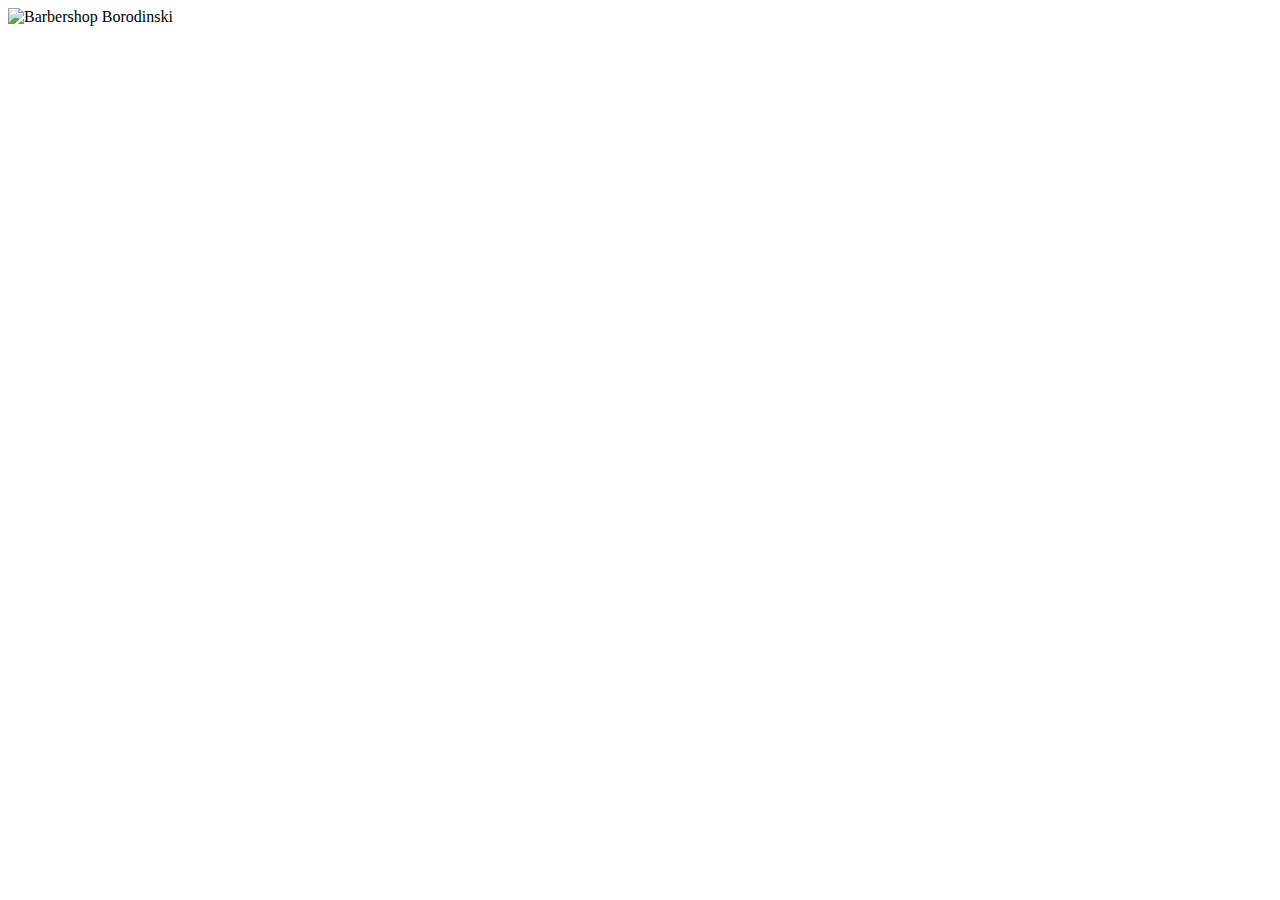
==== index.html @ 63b91c87 "разметка каталога" ====
<!DOCTYPE html>
<html lang="ru">
  <head>
    <meta charset="utf-8">
    <title>HTML Academy: Барбершоп</title>
  </head>
  <body>

    <header>
    	<nav></nav>
			<a href="#"></a>
    </header>

		<div class="container">
			<img src="" alt="Barbershop Borodinski">
		</div>

		<footer></footer>

  </body>
</html>
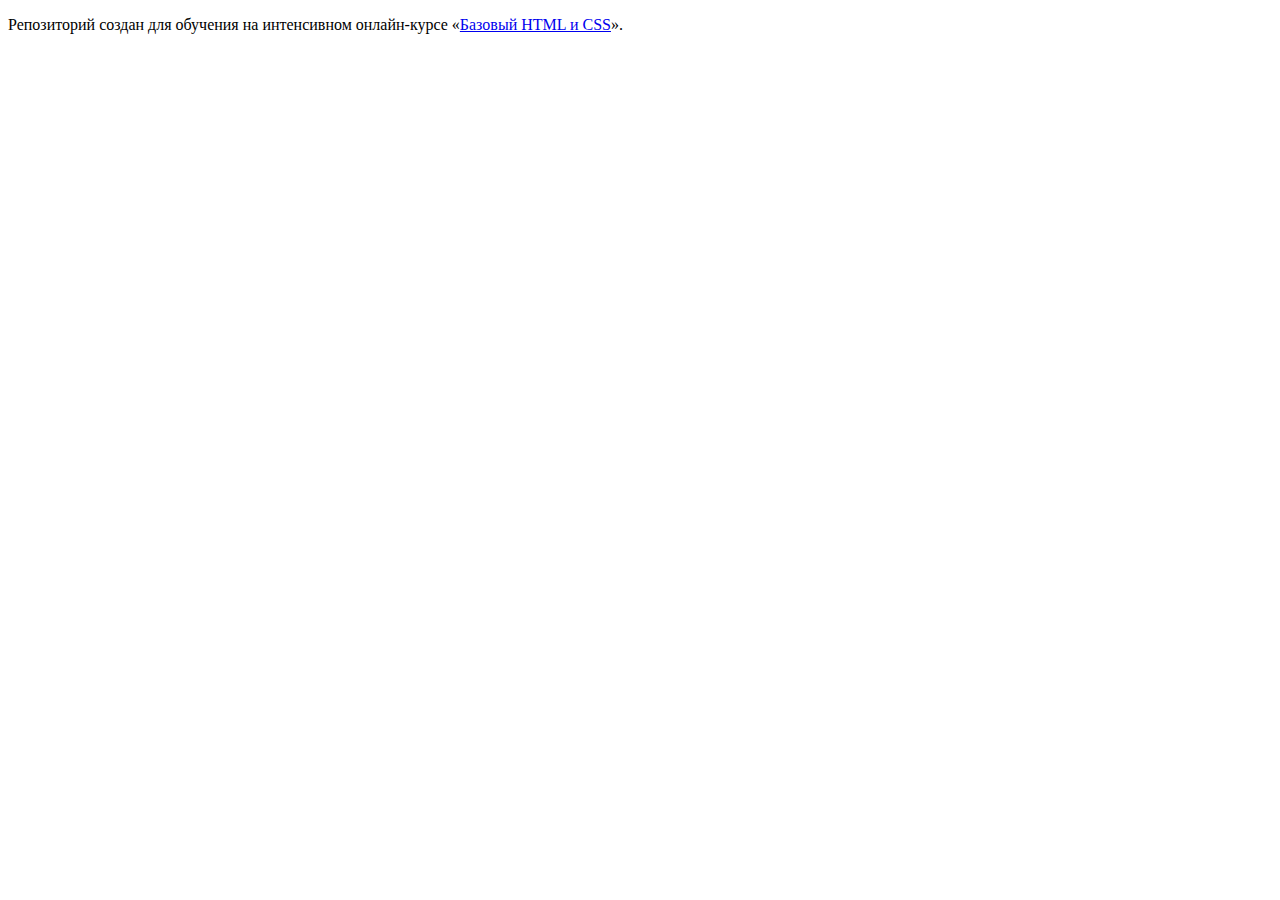
==== commit 4fafe97c: "A little changes" ====
--- a/index.html
+++ b/index.html
@@ -6,16 +6,7 @@
   </head>
   <body>
 
-    <header>
-    	<nav></nav>
-			<a href="#"></a>
-    </header>
-
-		<div class="container">
-			<img src="" alt="Barbershop Borodinski">
-		</div>
-
-		<footer></footer>
+    <p>Репозиторий создан для обучения на интенсивном онлайн‑курсе «<a href="https://htmlacademy.ru/intensive/htmlcss">Базовый HTML и CSS</a>».</p>
 
   </body>
 </html>
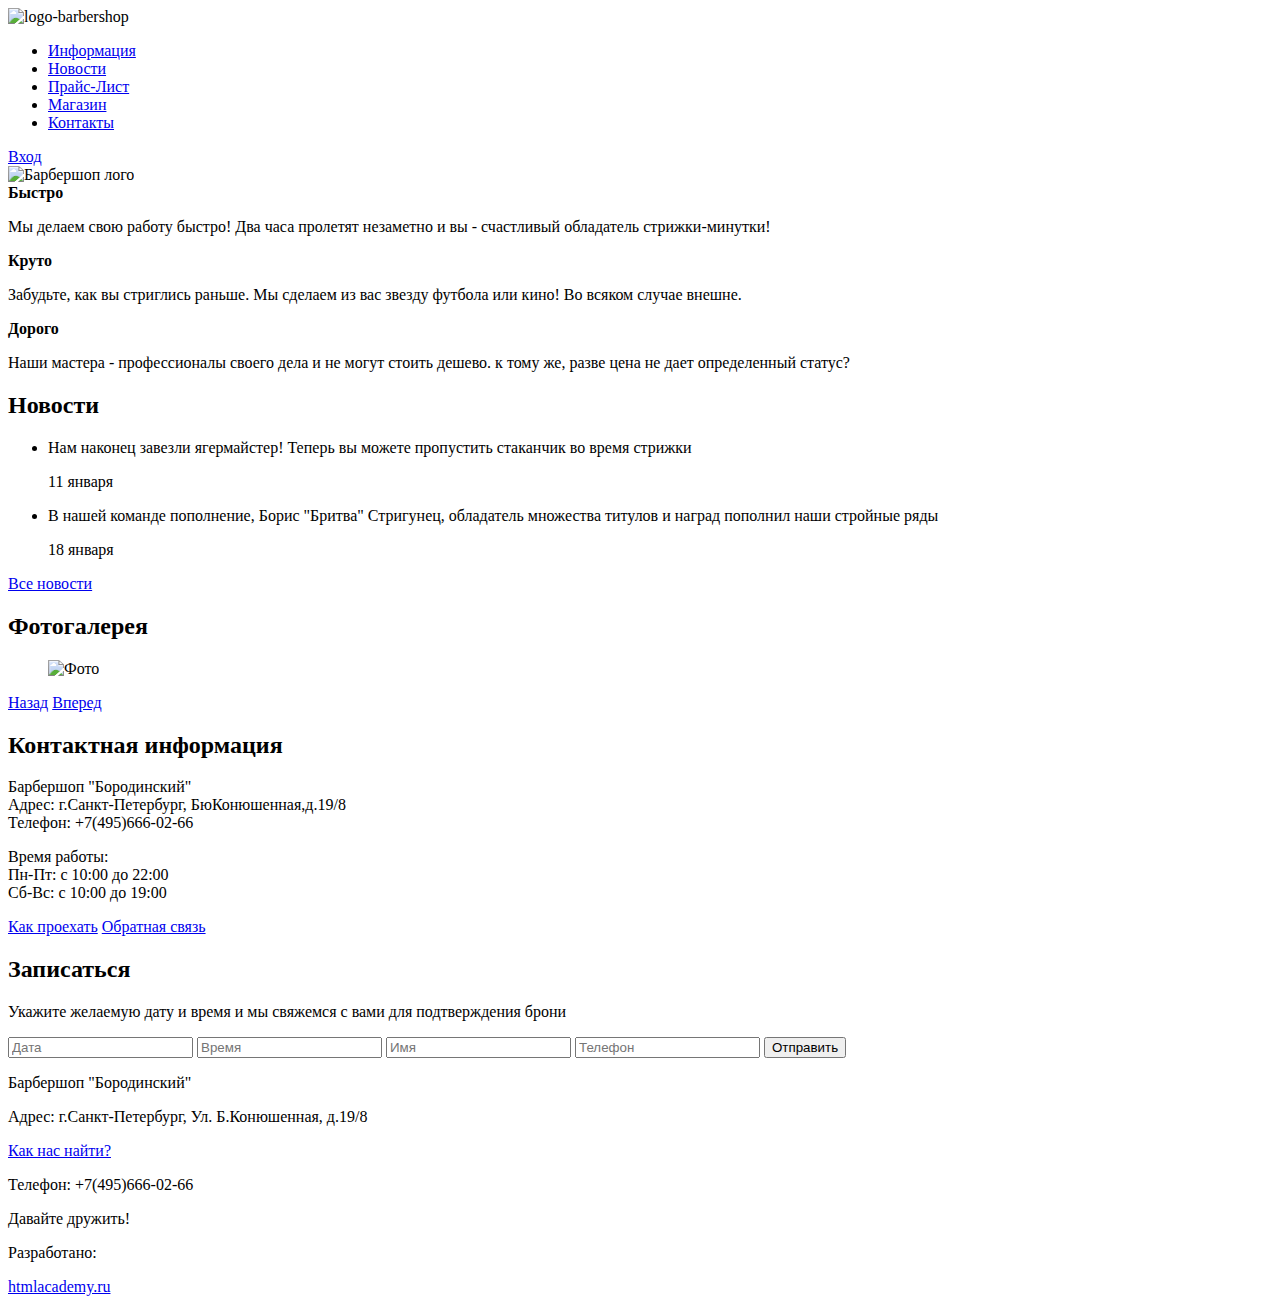
==== commit 849909a8: "разметил index и обновил каталог и товар" ====
--- a/index.html
+++ b/index.html
@@ -2,11 +2,113 @@
 <html lang="ru">
   <head>
     <meta charset="utf-8">
+		<link rel="stylesheet" href="https://necolas.github.io/normalize.css/4.1.1/normalize.css">
     <title>HTML Academy: Барбершоп</title>
   </head>
   <body>
-
-    <p>Репозиторий создан для обучения на интенсивном онлайн‑курсе «<a href="https://htmlacademy.ru/intensive/htmlcss">Базовый HTML и CSS</a>».</p>
-
+		<!-- header -->
+			<header class="main-header">
+				<img class="header-logo" src="" alt="logo-barbershop" width="170" height="70">
+				<nav class="header-menu">
+					<ul>
+						<li><a class="menu-item" href="#">Информация</a></li>
+						<li><a class="menu-item" href="#">Новости</a></li>
+						<li><a class="menu-item" href="#">Прайс-Лист</a></li>
+						<li><a class="menu-item" href="#">Магазин</a></li>
+						<li><a class="menu-item" href="#">Контакты</a></li>
+					</ul>
+				</nav>
+				<a class="menu-item" href="#">Вход</a>
+			</header>
+		<!-- main -->
+		<main class="container">
+			<img src="#" alt="Барбершоп лого" width="340" height="230">
+			<section class="features">
+				<div class="features-item">
+					<b>Быстро</b>
+					<p>Мы делаем свою работу быстро! Два часа пролетят незаметно и вы - счастливый обладатель стрижки-минутки!</p>
+				</div>
+				<div class="features-item">
+					<b>Круто</b>
+					<p>Забудьте, как вы стриглись раньше. Мы сделаем из вас звезду футбола или кино! Во всяком случае внешне.</p>
+				</div>
+				<div class="features-item">
+					<b>Дорого</b>
+					<p>Наши мастера - профессионалы своего дела и не могут стоить дешево. к тому же, разве цена не дает определенный статус?</p>
+				</div>
+			</section>
+			<section class="index-content">
+				<div class="indext-content-left">
+					<h2 class="index-content-title">Новости</h2>
+					<ul>
+						<li><p class="content-info">Нам наконец завезли ягермайстер! Теперь вы можете пропустить стаканчик во время стрижки</p>
+						<time datetime="2016-01-11">11 января</time>
+						</li>
+						<li>
+							<p class="content-info">В нашей команде пополнение, Борис "Бритва" Стригунец, обладатель множества титулов и наград пополнил наши стройные ряды</p>
+							<time datetime="2016-01-11">18 января</time>
+						</li>
+					</ul>
+					<a class="btn btn-news" href="#">Все новости</a>
+				</div>
+				<div class="inex-content-right">
+					<h2 class="index-content-title">Фотогалерея</h2>
+					<div class="gallery">
+						<figure>
+							<img src="" alt="Фото">
+						</figure>
+						<a class="btn btn-gallery-prev" href="#">Назад</a>
+						<a class="btn btn-gallery-next" href="#">Вперед</a>
+					</div>
+				</div>
+			</section>
+			<section class="index-content">
+				<div class="index-content-left">
+					<h2 class="index-content-title">Контактная информация</h2>
+					<p class="content-info">
+					Барбершоп "Бородинский"<br>
+					Адрес: г.Санкт-Петербург, БюКонюшенная,д.19/8<br>
+					Телефон: +7(495)666-02-66
+					</p>
+					<p class="content-info">
+					Время работы:<br>
+					Пн-Пт: с 10:00 до 22:00<br>
+					Сб-Вс: с 10:00 до 19:00
+					</p>
+					<a href="#" class="btn">Как проехать</a>
+					<a href="#" class="btn">Обратная связь</a>
+				</div>
+				<div class="index-content-right">
+					<h2 class="index-content-title">Записаться</h2>
+					<p class="content-info">Укажите желаемую дату и время и мы свяжемся с вами для подтверждения брони</p>
+					<form action="" class="appointment-form" method="post">
+						<input type="text" name="data" placeholder="Дата">
+						<input type="text" name="time" placeholder="Время">
+						<input type="text" name="name" placeholder="Имя">
+						<input type="tel" name="tel" placeholder="Телефон">
+						<button class="btn" type="submit" name="submit">Отправить</button>
+					</form>
+				</div>
+			</section>
+		</main>
+		<!-- footer -->
+			<footer class="main-footer">
+				<div class="footer-contacts">
+					<p class="footer-info">Барбершоп "Бородинский"</p>
+					<p class="footer-info">Адрес: г.Санкт-Петербург, Ул. Б.Конюшенная, д.19/8</p>
+					<a class="footer-info" href="#">Как нас найти?</a>
+					<p class="footer-info">Телефон: +7(495)666-02-66</p>
+				</div>
+				<div class="footer-social">
+					<p class="footer-info">Давайте дружить!</p>
+					<div class="social-icon social-icon-vk"></div>
+					<div class="social-icon social-icon-fb"></div>
+					<div class="social-icon social-icon-inst"></div>
+				</div>
+				<div class="footer-developer">
+					<p class="footer-info">Разработано:</p>
+					<a class="btn btn-developer" href="https://htmlacademy.ru/">htmlacademy.ru</a>
+				</div>
+			</footer>
   </body>
 </html>
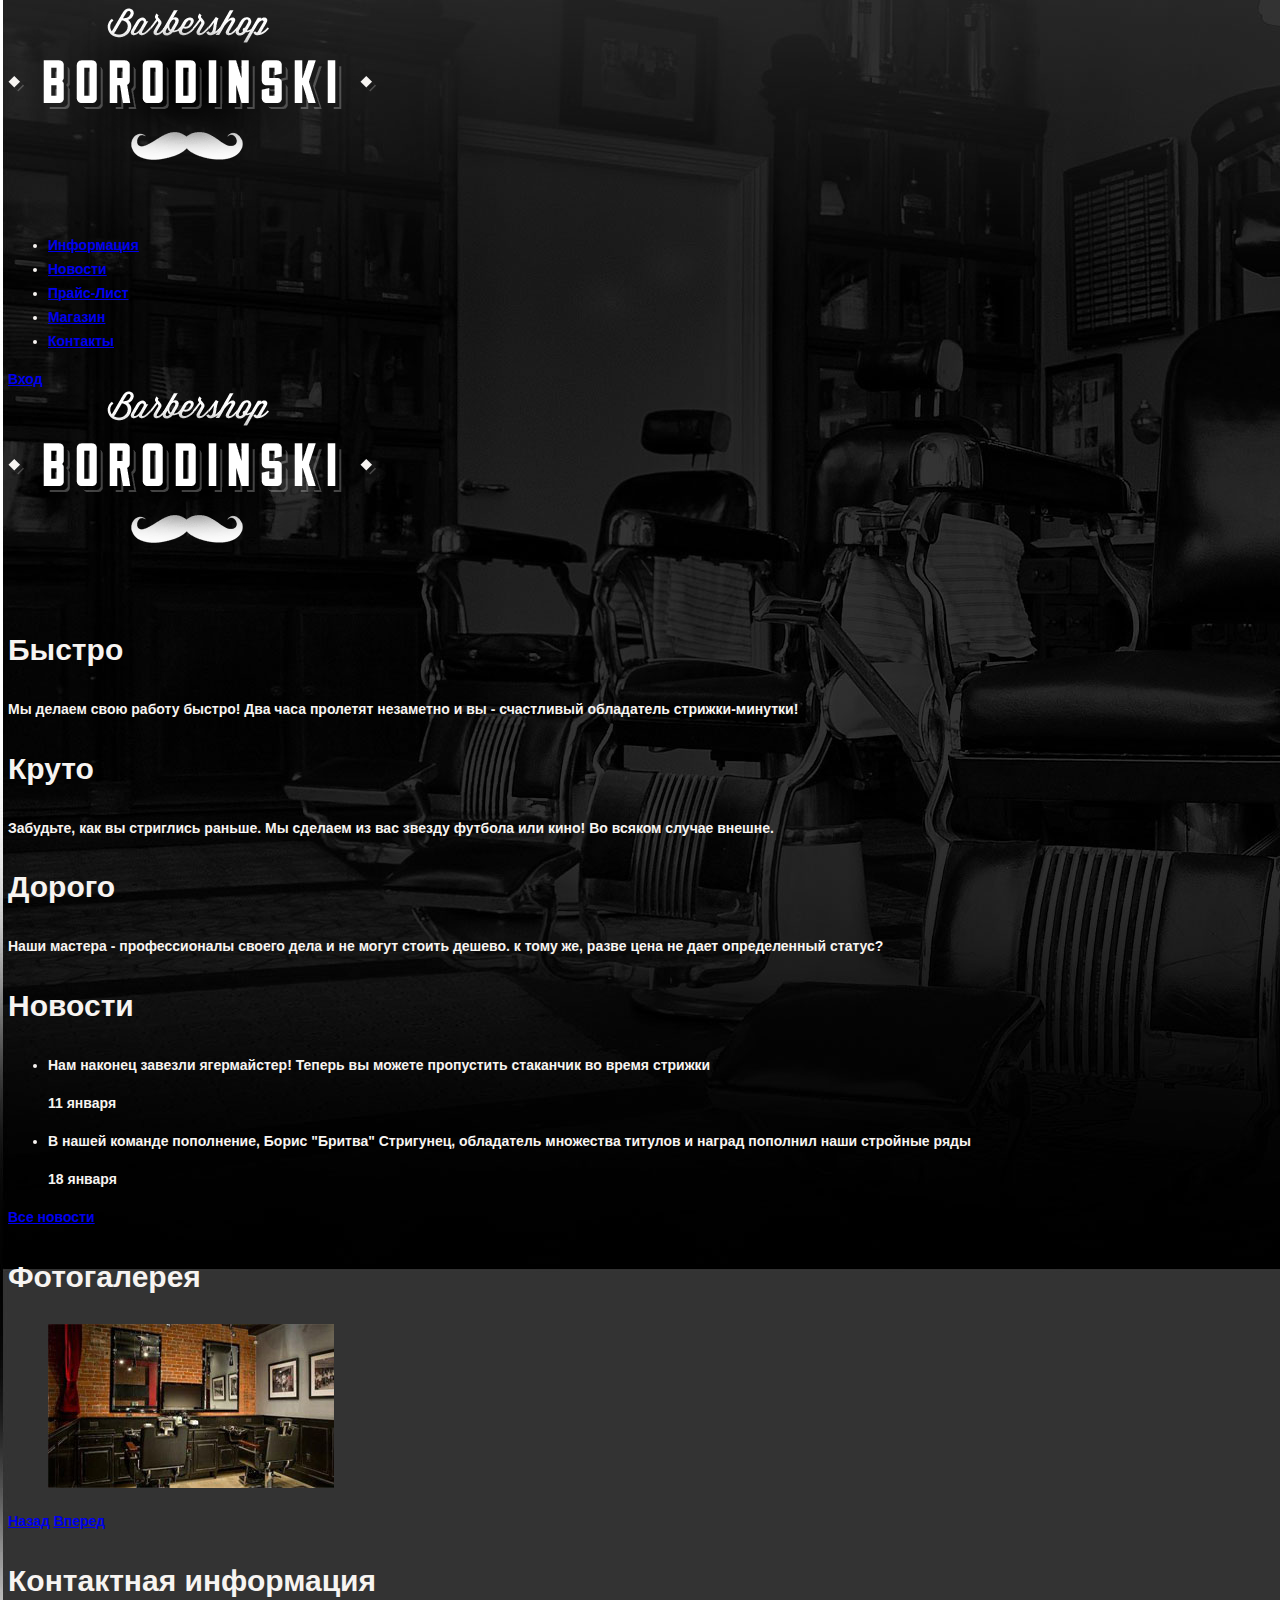
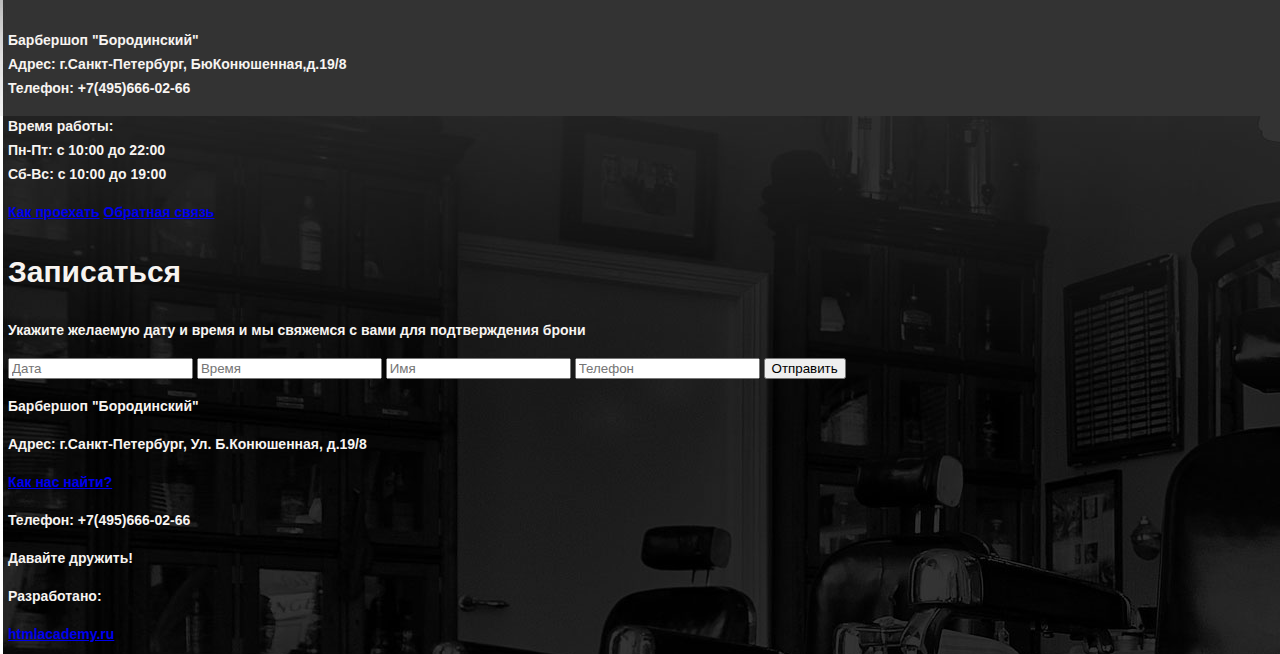
==== commit d3372fb1: "добавил картинки" ====
--- a/index.html
+++ b/index.html
@@ -3,12 +3,13 @@
   <head>
     <meta charset="utf-8">
 		<link rel="stylesheet" href="https://necolas.github.io/normalize.css/4.1.1/normalize.css">
+		<link rel="stylesheet" href="css/style.css">
     <title>HTML Academy: Барбершоп</title>
   </head>
   <body>
 		<!-- header -->
 			<header class="main-header">
-				<img class="header-logo" src="" alt="logo-barbershop" width="170" height="70">
+				<img class="header-logo" src="img/logo.png" alt="logo-barbershop" width="368" height="204">
 				<nav class="header-menu">
 					<ul>
 						<li><a class="menu-item" href="#">Информация</a></li>
@@ -22,18 +23,18 @@
 			</header>
 		<!-- main -->
 		<main class="container">
-			<img src="#" alt="Барбершоп лого" width="340" height="230">
+			<img alt="Барбершоп лого" src="img/logo.png" width="368" height="204">
 			<section class="features">
 				<div class="features-item">
-					<b>Быстро</b>
+					<h2>Быстро</h2>
 					<p>Мы делаем свою работу быстро! Два часа пролетят незаметно и вы - счастливый обладатель стрижки-минутки!</p>
 				</div>
 				<div class="features-item">
-					<b>Круто</b>
+					<h2>Круто</h2>
 					<p>Забудьте, как вы стриглись раньше. Мы сделаем из вас звезду футбола или кино! Во всяком случае внешне.</p>
 				</div>
 				<div class="features-item">
-					<b>Дорого</b>
+					<h2>Дорого</h2>
 					<p>Наши мастера - профессионалы своего дела и не могут стоить дешево. к тому же, разве цена не дает определенный статус?</p>
 				</div>
 			</section>
@@ -55,7 +56,7 @@
 					<h2 class="index-content-title">Фотогалерея</h2>
 					<div class="gallery">
 						<figure>
-							<img src="" alt="Фото">
+							<img src="img/studio.jpg" alt="Фото" width="286" height="164">
 						</figure>
 						<a class="btn btn-gallery-prev" href="#">Назад</a>
 						<a class="btn btn-gallery-next" href="#">Вперед</a>
@@ -81,7 +82,7 @@
 				<div class="index-content-right">
 					<h2 class="index-content-title">Записаться</h2>
 					<p class="content-info">Укажите желаемую дату и время и мы свяжемся с вами для подтверждения брони</p>
-					<form action="" class="appointment-form" method="post">
+					<form class="appointment-form" method="post">
 						<input type="text" name="data" placeholder="Дата">
 						<input type="text" name="time" placeholder="Время">
 						<input type="text" name="name" placeholder="Имя">
--- a/css/style.css
+++ b/css/style.css
@@ -0,0 +1,12 @@
+body {
+	background-image: url(../img/bg.jpg);
+	font-family: "Sans Narrow", sans-serif;
+	font-weight: bold;
+	color: #f7f4f1;
+	font-size: 14px;
+	line-height: 24px;
+}
+h2 {
+	font-size: 30px;
+	line-height: 1.5;
+}
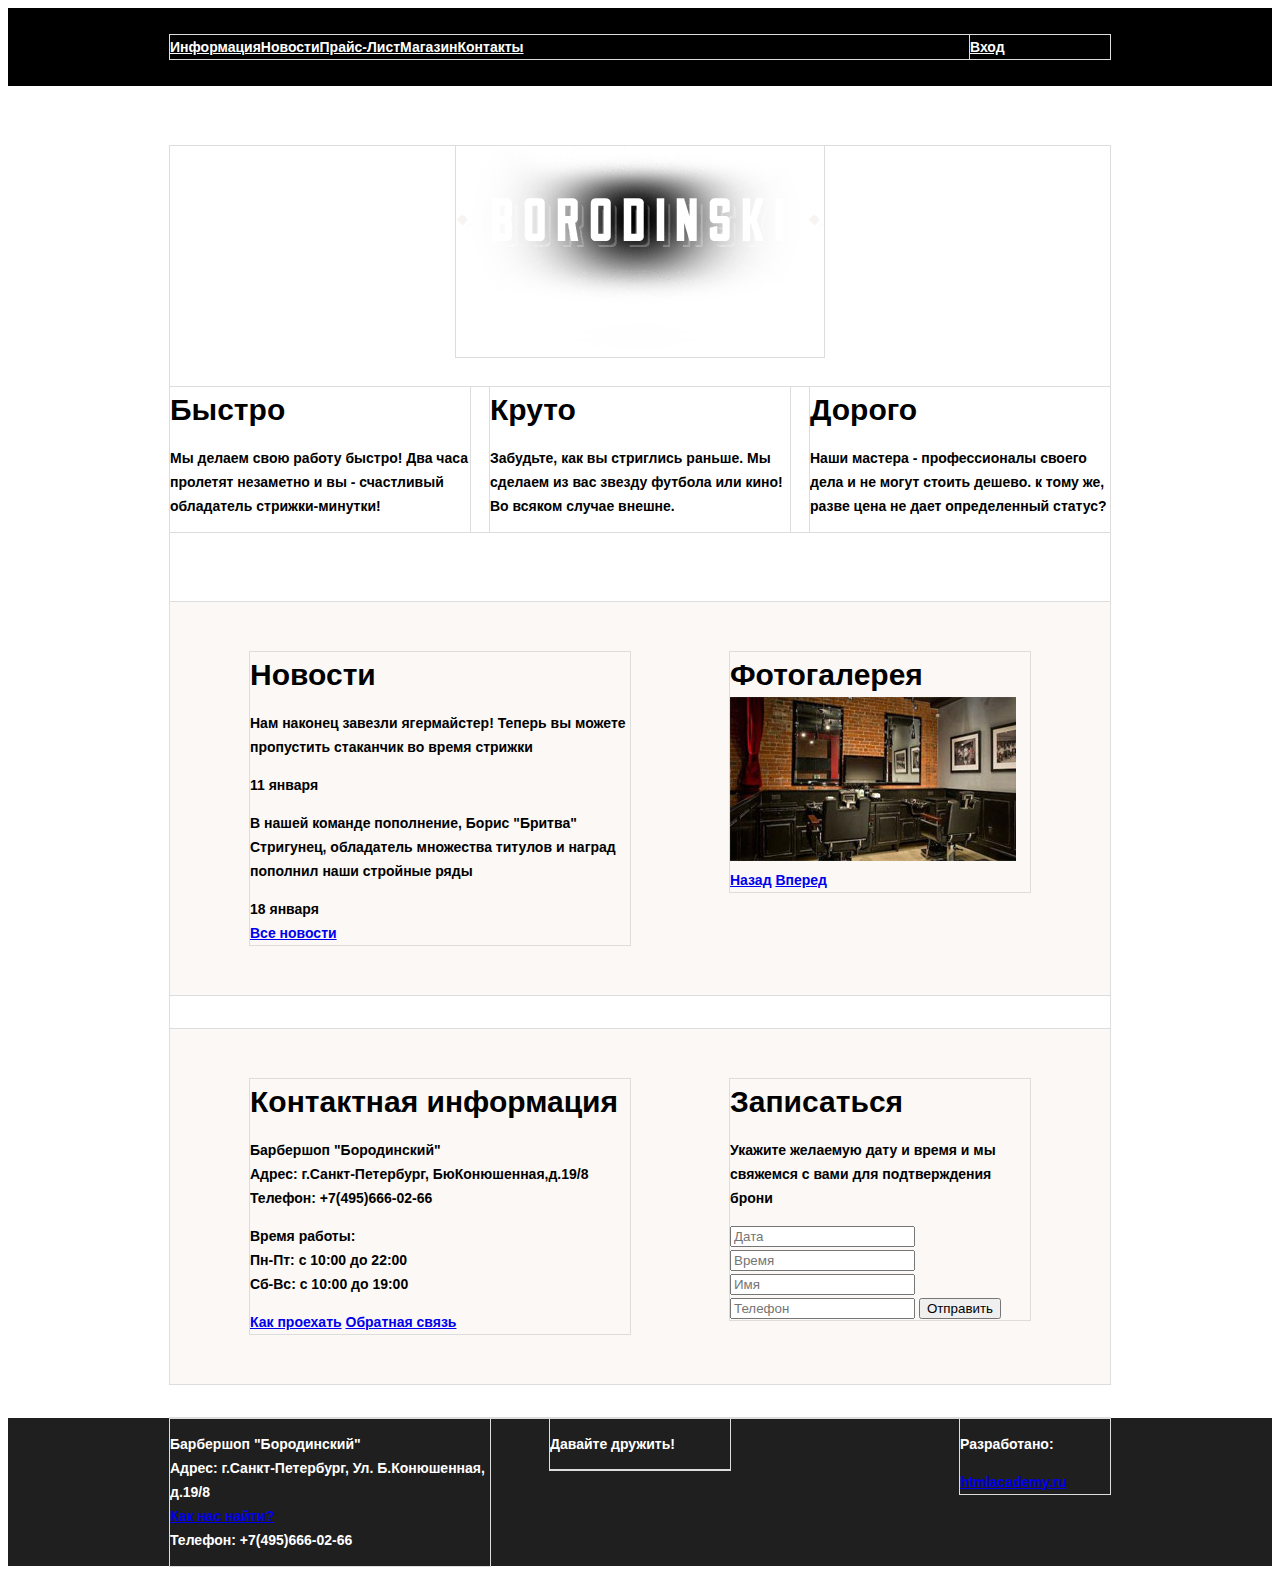
==== commit 11bdae20: "допилил страницу прайс-лист" ====
--- a/index.html
+++ b/index.html
@@ -4,27 +4,33 @@
     <meta charset="utf-8">
 		<link rel="stylesheet" href="https://necolas.github.io/normalize.css/4.1.1/normalize.css">
 		<link rel="stylesheet" href="css/style.css">
+		<meta http-equiv="X-UA-Compatible" content="ie=edge">
     <title>HTML Academy: Барбершоп</title>
   </head>
   <body>
 		<!-- header -->
-			<header class="main-header">
-				<img class="header-logo" src="img/logo.png" alt="logo-barbershop" width="368" height="204">
+		<header class="main-header clearfix">
+			<div class="container clearfix">
 				<nav class="header-menu">
 					<ul>
-						<li><a class="menu-item" href="#">Информация</a></li>
-						<li><a class="menu-item" href="#">Новости</a></li>
-						<li><a class="menu-item" href="#">Прайс-Лист</a></li>
-						<li><a class="menu-item" href="#">Магазин</a></li>
-						<li><a class="menu-item" href="#">Контакты</a></li>
+						<li class="menu-item"><a href="#">Информация</a></li>
+						<li class="menu-item"><a href="#">Новости</a></li>
+						<li class="menu-item"><a href="#">Прайс-Лист</a></li>
+						<li class="menu-item"><a href="#">Магазин</a></li>
+						<li class="menu-item"><a href="#">Контакты</a></li>
 					</ul>
 				</nav>
-				<a class="menu-item" href="#">Вход</a>
-			</header>
+				<div class="user-block">
+					<a class="menu-item" href="#">Вход</a>
+				</div>
+			</div>
+		</header>
 		<!-- main -->
 		<main class="container">
-			<img alt="Барбершоп лого" src="img/logo.png" width="368" height="204">
-			<section class="features">
+			<div class="index-logo">
+				<img alt="Барбершоп лого" src="img/logo.png" width="368" height="204">
+			</div>
+			<section class="features clearfix">
 				<div class="features-item">
 					<h2>Быстро</h2>
 					<p>Мы делаем свою работу быстро! Два часа пролетят незаметно и вы - счастливый обладатель стрижки-минутки!</p>
@@ -38,8 +44,8 @@
 					<p>Наши мастера - профессионалы своего дела и не могут стоить дешево. к тому же, разве цена не дает определенный статус?</p>
 				</div>
 			</section>
-			<section class="index-content">
-				<div class="indext-content-left">
+			<section class="index-content clearfix">
+				<div class="index-content-left">
 					<h2 class="index-content-title">Новости</h2>
 					<ul>
 						<li><p class="content-info">Нам наконец завезли ягермайстер! Теперь вы можете пропустить стаканчик во время стрижки</p>
@@ -52,18 +58,14 @@
 					</ul>
 					<a class="btn btn-news" href="#">Все новости</a>
 				</div>
-				<div class="inex-content-right">
+				<div class="index-content-right">
 					<h2 class="index-content-title">Фотогалерея</h2>
-					<div class="gallery">
-						<figure>
-							<img src="img/studio.jpg" alt="Фото" width="286" height="164">
-						</figure>
-						<a class="btn btn-gallery-prev" href="#">Назад</a>
-						<a class="btn btn-gallery-next" href="#">Вперед</a>
-					</div>
+					<img src="img/studio.jpg" alt="Фото" width="286" height="164">
+					<a class="btn btn-gallery-prev" href="#">Назад</a>
+					<a class="btn btn-gallery-next" href="#">Вперед</a>
 				</div>
 			</section>
-			<section class="index-content">
+			<section class="index-content clearfix">
 				<div class="index-content-left">
 					<h2 class="index-content-title">Контактная информация</h2>
 					<p class="content-info">
@@ -93,22 +95,24 @@
 			</section>
 		</main>
 		<!-- footer -->
-			<footer class="main-footer">
-				<div class="footer-contacts">
-					<p class="footer-info">Барбершоп "Бородинский"</p>
-					<p class="footer-info">Адрес: г.Санкт-Петербург, Ул. Б.Конюшенная, д.19/8</p>
-					<a class="footer-info" href="#">Как нас найти?</a>
-					<p class="footer-info">Телефон: +7(495)666-02-66</p>
-				</div>
-				<div class="footer-social">
-					<p class="footer-info">Давайте дружить!</p>
-					<div class="social-icon social-icon-vk"></div>
-					<div class="social-icon social-icon-fb"></div>
-					<div class="social-icon social-icon-inst"></div>
-				</div>
-				<div class="footer-developer">
-					<p class="footer-info">Разработано:</p>
-					<a class="btn btn-developer" href="https://htmlacademy.ru/">htmlacademy.ru</a>
+			<footer class="main-footer clearfix">
+				<div class="container">
+					<div class="footer-contacts">
+						<p class="footer-info">Барбершоп "Бородинский"<br>
+						Адрес: г.Санкт-Петербург, Ул. Б.Конюшенная, д.19/8</br>
+						<a href="#">Как нас найти?</a><br>
+						Телефон: +7(495)666-02-66</p>
+					</div>
+					<div class="footer-social">
+						<p class="footer-info">Давайте дружить!</p>
+						<div class="social-icon social-icon-vk"></div>
+						<div class="social-icon social-icon-fb"></div>
+						<div class="social-icon social-icon-inst"></div>
+					</div>
+					<div class="footer-developer">
+						<p class="footer-info">Разработано:</p>
+						<a class="btn btn-developer" href="https://htmlacademy.ru/">htmlacademy.ru</a>
+					</div>
 				</div>
 			</footer>
   </body>
--- a/css/style.css
+++ b/css/style.css
@@ -1,12 +1,192 @@
 body {
-	background-image: url(../img/bg.jpg);
+	/*background-image: url(../img/bg.jpg);*/
 	font-family: "Sans Narrow", sans-serif;
 	font-weight: bold;
-	color: #f7f4f1;
+	color: #000000;
 	font-size: 14px;
 	line-height: 24px;
 }
+div, section, main {
+	outline: 1px solid #ddd;
+}
 h2 {
+	margin: 0;
 	font-size: 30px;
 	line-height: 1.5;
 }
+ul {
+	margin: 0;
+	padding: 0;
+	list-style: none;
+}
+.clearfix::after {
+	content: "";
+	display: table;
+	clear: both;
+}
+.container {
+	width: 940px;
+	margin: 0 auto;
+}
+/*==========header=========*/
+.main-header {
+	margin-bottom: 60px;
+	background-color: #000;
+	padding: 27px 0;
+}
+.header-logo {
+	float: left;
+	margin-right: 37px;
+}
+.main-header a {
+	color: #fff;
+}
+
+.header-menu {
+	width: 780px;
+	float: left;
+}
+.user-block {
+	width: 140px;
+	float: right;
+}
+.menu-item {
+	float: left;
+}
+/*=========main==========*/
+.index-logo {
+	width: 368px;
+	margin: 0 auto;
+	margin-bottom: 30px;
+}
+.breadcrumbs li {
+	float: left;
+}
+.content-title {
+	clear: both;
+	margin-bottom: 50px;
+}
+.filter {
+	width: 200px;
+	float: left;
+}
+.gallery {
+	width: 700px;
+	float: right;
+	margin-bottom: 36px;
+}
+.gallery-items {
+	outline: 1px solid #ddd;
+	margin-bottom: 43px;
+}
+.gallery h1 {
+	font-size: 14px;
+}
+.item {
+	float: left;
+}
+.item {
+	margin-right: 20px;
+	margin-bottom: 20px;
+}
+.item:nth-child(3n) {
+	margin-right: 0;
+}
+.pager {
+	clear: both;
+}
+.item-left-col {
+	width: 460px;
+	float: left;
+}
+.item-right-col {
+	width: 380px;
+	float: right;
+}
+.man-classic {
+	text-align: center;
+	font-size: 48px;
+}
+/*=========features=========*/
+.features {
+	margin-bottom: 70px;
+}
+.features-item {
+	width: 300px;
+	float: left;
+	margin-right: 20px;
+}
+.features-item:last-child {
+	margin-right: 0;
+}
+/*===========index-content==========*/
+.index-content {
+	padding: 50px 80px;
+	background-color: #fbf8f5;
+	color: #000000;
+	margin-bottom: 34px;
+}
+.index-content-left {
+	width: 380px;
+	float: left;
+}
+.index-content-right {
+	width: 300px;
+	float: right;
+}
+/*=======main-footer=======*/
+.main-footer {
+	background-color: #1f1f1f;
+	color: #fff;
+	margin: 0;
+}
+.footer-contacts {
+	width: 320px;
+	float: left;
+	margin-right: 60px;
+}
+.footer-social {
+	width: 180px;
+	float: left;
+}
+.footer-developer {
+	width: 150px;
+	float: right;
+}
+/*======price-list=====*/
+.about-us {
+	padding-bottom: 60px;
+}
+.about-left-col {
+	width: 470px;
+	float: left;
+}
+.price-brands-list {
+	margin-bottom: 20px;
+}
+.about-vrands, .about-price {
+	height: 250px;
+}
+.about-left-col .about-title {
+
+}
+.about-right-col {
+	width: 470px;
+	float: right;
+}
+table td, table tr {
+	border: 1px solid black;
+}
+td {
+	height: 29px;
+}
+td {
+	width: 230px;
+}
+td:nth-child(2) {
+	text-align: center;
+}
+.price-list {
+	margin-bottom: 120px;
+	border-collapse: collapse;
+}
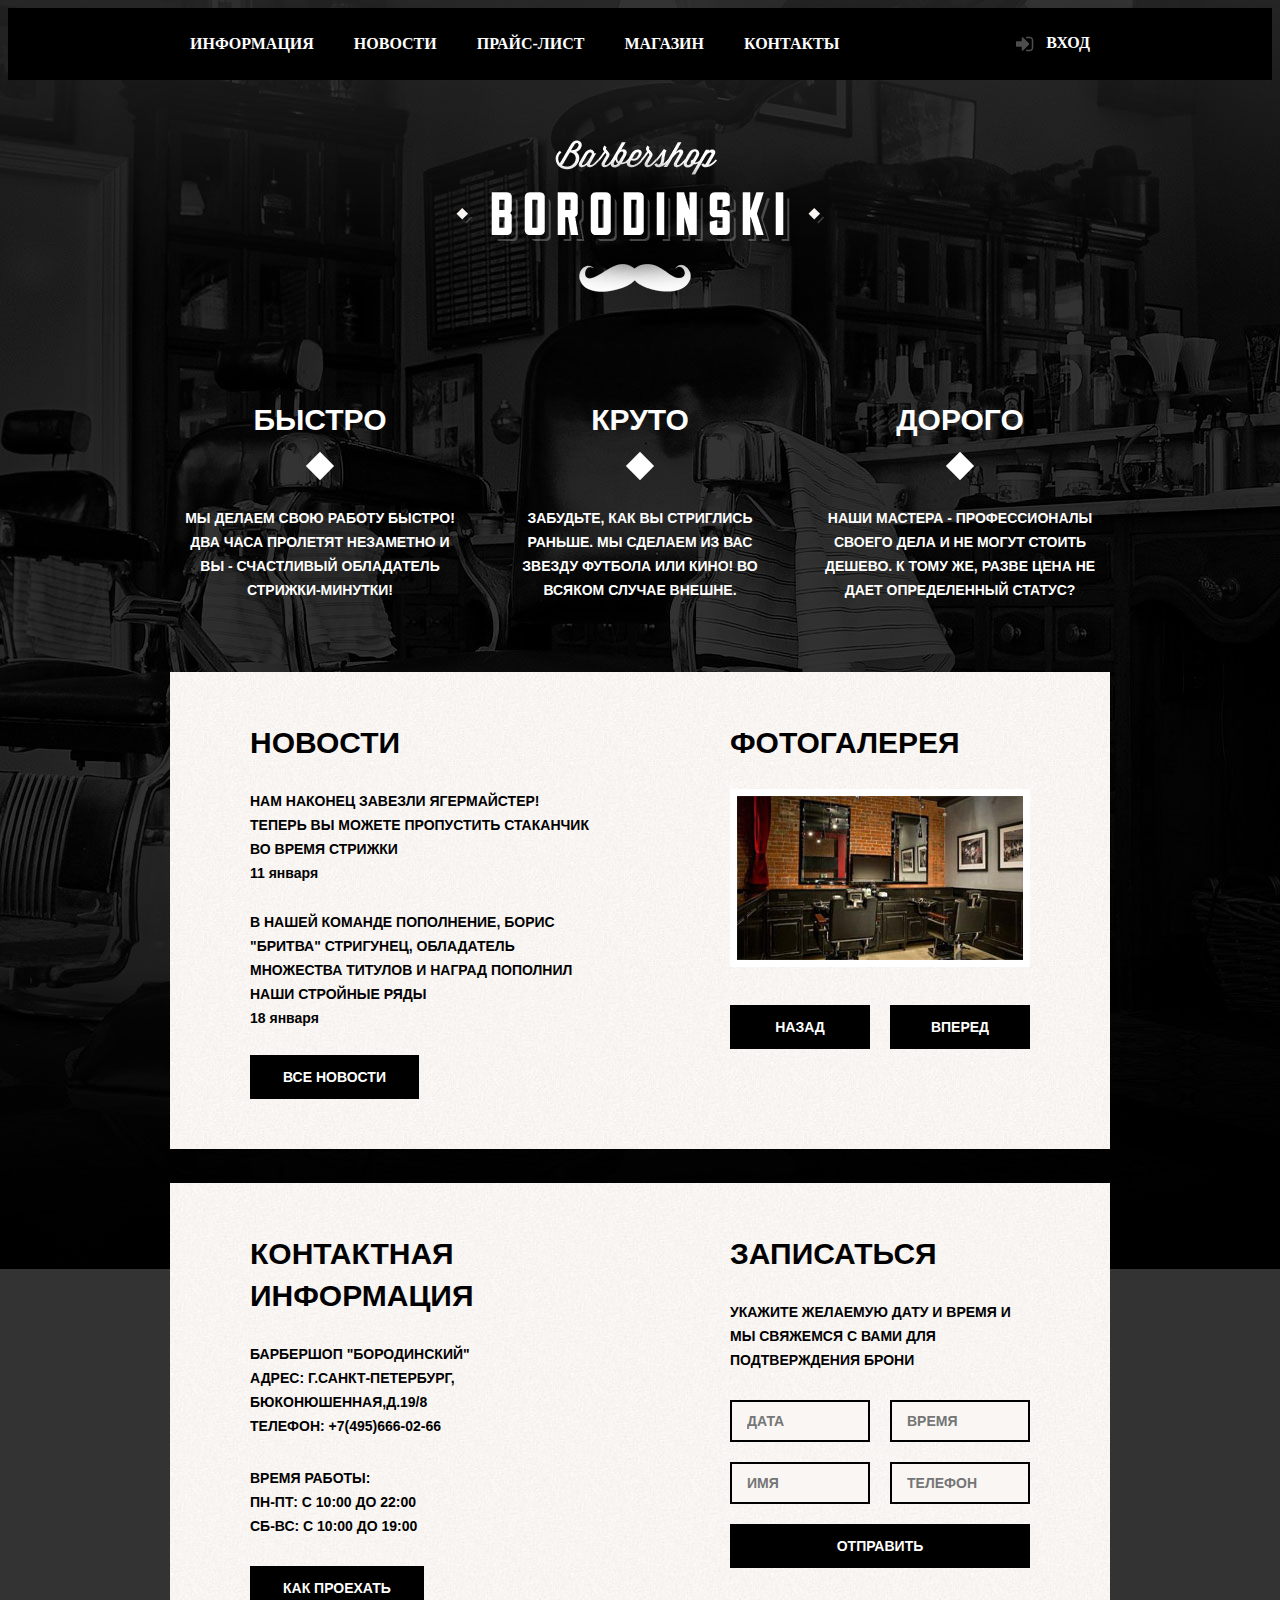
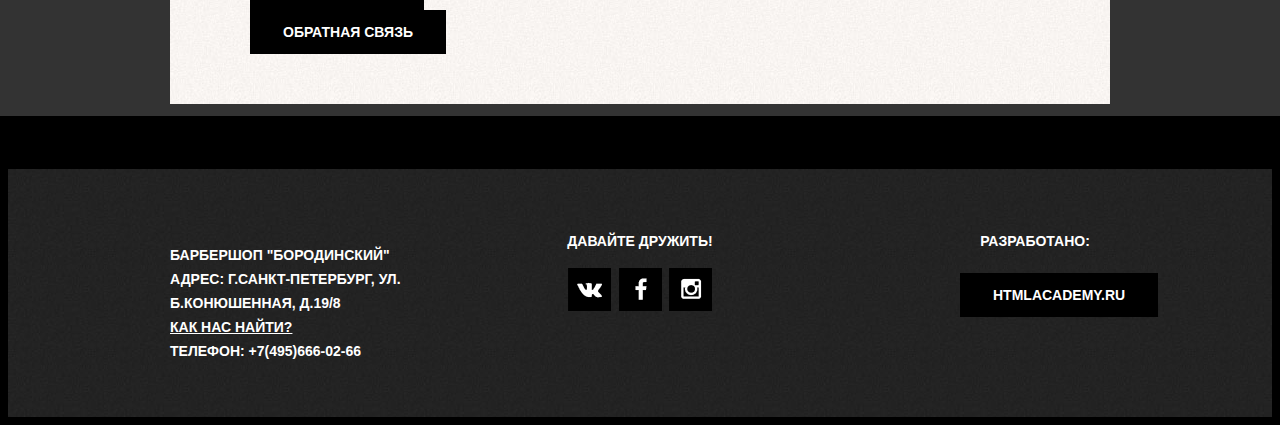
==== commit 8c32baae: "добавил декоративные элементы" ====
--- a/index.html
+++ b/index.html
@@ -9,20 +9,18 @@
   </head>
   <body>
 		<!-- header -->
-		<header class="main-header clearfix">
-			<div class="container clearfix">
-				<nav class="header-menu">
-					<ul>
+		<header class="main-header">
+			<div class="container">
+				<nav class="header-menu clearfix">
+					<ul class="clearfix">
 						<li class="menu-item"><a href="#">Информация</a></li>
 						<li class="menu-item"><a href="#">Новости</a></li>
-						<li class="menu-item"><a href="#">Прайс-Лист</a></li>
-						<li class="menu-item"><a href="#">Магазин</a></li>
+						<li class="menu-item"><a href="catalog-price.html">Прайс-Лист</a></li>
+						<li class="menu-item"><a href="catalog.html">Магазин</a></li>
 						<li class="menu-item"><a href="#">Контакты</a></li>
 					</ul>
 				</nav>
-				<div class="user-block">
-					<a class="menu-item" href="#">Вход</a>
-				</div>
+					<a class="user-block" href="#">Вход</a>
 			</div>
 		</header>
 		<!-- main -->
@@ -47,7 +45,7 @@
 			<section class="index-content clearfix">
 				<div class="index-content-left">
 					<h2 class="index-content-title">Новости</h2>
-					<ul>
+					<ul class="news-preview">
 						<li><p class="content-info">Нам наконец завезли ягермайстер! Теперь вы можете пропустить стаканчик во время стрижки</p>
 						<time datetime="2016-01-11">11 января</time>
 						</li>
@@ -60,9 +58,14 @@
 				</div>
 				<div class="index-content-right">
 					<h2 class="index-content-title">Фотогалерея</h2>
-					<img src="img/studio.jpg" alt="Фото" width="286" height="164">
-					<a class="btn btn-gallery-prev" href="#">Назад</a>
-					<a class="btn btn-gallery-next" href="#">Вперед</a>
+					<div class="gallery-index">
+						<figure class="gallery-content">
+              <img src="img/studio.jpg" width="286" height="164" alt="">
+            </figure>
+						<button class="btn btn-gallery-prev" href="#">Назад</button>
+						<button class="btn btn-gallery-next" href="#">Вперед</button>
+					</div>
+
 				</div>
 			</section>
 			<section class="index-content clearfix">
@@ -105,9 +108,9 @@
 					</div>
 					<div class="footer-social">
 						<p class="footer-info">Давайте дружить!</p>
-						<div class="social-icon social-icon-vk"></div>
-						<div class="social-icon social-icon-fb"></div>
-						<div class="social-icon social-icon-inst"></div>
+						<a class="social-btn social-btn-vk" href="#"></a>
+						<a class="social-btn social-btn-fb" href="#"></a>
+						<a class="social-btn social-btn-inst" href="#"></a>
 					</div>
 					<div class="footer-developer">
 						<p class="footer-info">Разработано:</p>
--- a/css/style.css
+++ b/css/style.css
@@ -1,23 +1,16 @@
 body {
-	/*background-image: url(../img/bg.jpg);*/
-	font-family: "Sans Narrow", sans-serif;
-	font-weight: bold;
-	color: #000000;
+	background: #000 url(../img/bg.jpg) no-repeat center top;
+	font-family: "PT Sans Narrow", Arial, sans-serif;
+	font-weight: 700;
+	text-transform: uppercase;
+	color: #fff;
 	font-size: 14px;
 	line-height: 24px;
-}
-div, section, main {
-	outline: 1px solid #ddd;
-}
-h2 {
-	margin: 0;
-	font-size: 30px;
-	line-height: 1.5;
-}
-ul {
-	margin: 0;
-	padding: 0;
-	list-style: none;
+	min-width: 960px;
+}
+.inner-page {
+	background: url("../img/pattern-white.jpg");
+	color: #000;
 }
 .clearfix::after {
 	content: "";
@@ -26,57 +19,246 @@
 }
 .container {
 	width: 940px;
+	padding: 0 10px;
 	margin: 0 auto;
 }
 /*==========header=========*/
 .main-header {
 	margin-bottom: 60px;
 	background-color: #000;
-	padding: 27px 0;
+	line-height: 0;
 }
 .header-logo {
-	float: left;
-	margin-right: 37px;
+	display: block;
+	width: 111px;
+	height: 20px;
+	background: url("../img/logo-small.png") no-repeat center 22px;
+	float: left;
+}
+.menu-item .header-logo:hover {
+	background: #242424 url("../img/logo-small.png") no-repeat center 22px;
 }
 .main-header a {
 	color: #fff;
-}
-
+	font-family: "PT Sans Narrow";
+	font-size: 16px;
+	line-height: 20px;
+	text-transform: uppercase;
+	font-weight: bold;
+}
 .header-menu {
-	width: 780px;
-	float: left;
+	width: 800px;
+	display: inline-block;
+	font-size: 16px;
+	line-height: 20px;
+	text-transform: uppercase;
+}
+.header-menu ul {
+	list-style: none;
+	margin: 0;
+	padding: 0;
+	font-size: 0;
+}
+.header-menu li {
+	display: inline-block;
+	font-size: 16px;
+	line-height: 20px;
+	vertical-align: top;
+}
+.header-menu a {
+	display: block;
+	padding: 25px 20px;
+	text-decoration: none;
+}
+.header-menu a:hover {
+	background: #242424;
 }
 .user-block {
-	width: 140px;
+	position: relative;
+	display: inline-block;
+	vertical-align: top;
+	padding: 25px 20px;
+	padding-left: 50px;
 	float: right;
+	font-size: 16px;
+  line-height: 20px;
+  color: #ffffff;
+  text-decoration: none;
+}
+.user-block::before {
+	content: '';
+	position: absolute;
+	top: 28px;
+	left: 20px;
+	width: 18px;
+	height: 18px;
+
+	background: url("../img/sprite-user.png") no-repeat;
+	background-position: -5px -57px;
+}
+.user-block:hover {
+	background-color: #242424;
+}
+.user-block:hover::before {
+	background-position: -5px -31px;
+}
+.user-block:active::before {
+	background-position: -5px -57px;
 }
 .menu-item {
-	float: left;
+	height: 72px;
+	box-sizing: border-box;
+	float: left;
+}
+.menu-item a {
+	line-height: 22px;
+}
+.menu-item-active {
+	border-bottom: 4px solid #fff;
+
+}
+/*=========features=========*/
+.features {
+	margin-bottom: 70px;
+}
+.features-item {
+	width: 300px;
+	float: left;
+	margin-right: 20px;
+	text-align: center;
+}
+.features-item:last-child {
+	margin-right: 0;
+}
+.features-item h2 {
+	position: relative;
+	display: block;
+	font-size: 30px;
+	line-height: 42px;
+	margin-bottom: 30px;
+	padding-bottom: 35px;
+}
+.features-item p {
+	margin: 10px;
+	margin-bottom: 0;
+}
+.features-item h2::after {
+  content: "";
+	position: absolute;
+  bottom: 0;
+  left: 50%;
+  display: block;
+  width: 20px;
+  height: 20px;
+	margin-left: -10px;
+	transform: rotate(45deg);
+  background-color: #ffffff;
 }
 /*=========main==========*/
 .index-logo {
 	width: 368px;
+	height: 204px;
 	margin: 0 auto;
 	margin-bottom: 30px;
 }
+.breadcrumbs {
+	list-style: none;
+	font-size: 0;
+	margin: 0;
+	padding: 0;
+}
 .breadcrumbs li {
-	float: left;
+	position: relative;
+	display: inline-block;
+	vertical-align: top;
+	font-size: 14px;
+	line-height: 24px;
+	padding-right: 40px;
+}
+.breadcrumbs li::before {
+	content: '';
+	position: absolute;
+	top: 50%;
+	right: 16px;
+	margin-top: -5px;
+	width: 8px;
+	height: 8px;
+	background-color: #000;
+	transform: rotate(45deg);
+}
+.breadcrumbs li:last-child::before {
+	display: none;
+}
+.breadcrumbs span {
+	color: #aba9a7;
+}
+.breadcrumbs a {
+	color: #000;
+	text-decoration: none;
 }
 .content-title {
 	clear: both;
 	margin-bottom: 50px;
 }
+/*==========================filter==============================*/
 .filter {
-	width: 200px;
-	float: left;
+	width: 210px;
+	float: left;
+}
+.filter-group {
+}
+.filter input {
+	position: relative;
+	display: none;
+}
+.filter label {
+	position: relative;
+	display: inline-block;
+	line-height: 18px;
+	padding-left: 40px;
+	margin-bottom: 20px;
+}
+.filter input[type="checkbox"] + label::before {
+	content: '';
+	position: absolute;
+	top: -2px;
+	left: 0;
+	width: 20px;
+	height: 20px;
+	background: url("../img/sprite-check.png") no-repeat;
+	background-position: 0 -37px;
+}
+.filter input[type="checkbox"]:checked + label::before {
+	background-position: 0 0px;
+}
+.filter input[type="checkbox"]:disabled + label::before {
+	opacity: 0.1;
+}
+.filter input[type="radio"] + label::before {
+	content: '';
+	position: absolute;
+	top: -2px;
+	left: 0;
+	width: 20px;
+	height: 20px;
+	background: url("../img/sprite-radio.png") no-repeat;
+	background-position: 0 -37px;
+}
+.filter input[type="radio"]:checked + label::before {
+	background-position: 0 0px;
+}
+.filter input[type="radio"]:checked + label:hover::before {
+	background-position: 0 -74px;
+}
+.filter input:disabled + label::before {
+	opacity: 0.1;
 }
 .gallery {
+	position: relative;
 	width: 700px;
 	float: right;
-	margin-bottom: 36px;
 }
 .gallery-items {
-	outline: 1px solid #ddd;
 	margin-bottom: 43px;
 }
 .gallery h1 {
@@ -84,10 +266,29 @@
 }
 .item {
 	float: left;
-}
-.item {
+	background-color: #fff;
+	box-shadow: 0 0 30px -10px #000101;
 	margin-right: 20px;
 	margin-bottom: 20px;
+	width: 220px;
+	height: 286px;
+}
+.item-image {
+	margin: 0;
+	padding: 0;
+	height: 165px;
+}
+.item-info {
+	padding-left: 15px;
+	padding-bottom: 15px;
+	height: 120px;
+}
+.item-info h1 {
+	line-height: 21px;
+}
+.item-info h1 a {
+	text-transform: none;
+	color: #000;
 }
 .item:nth-child(3n) {
 	margin-right: 0;
@@ -95,36 +296,126 @@
 .pager {
 	clear: both;
 }
+.pager .btn-pages {
+	padding: 10px 20px;
+}
+.pager .btn-pages-active {
+	background-color: #fff;
+	color: #000;
+	cursor: auto;
+}
+.pager .btn-pages-active:hover {
+	background-color: #fff;
+	color: #000;
+	cursor: auto;
+}
 .item-left-col {
 	width: 460px;
 	float: left;
+}
+.item-left-col img {
+	box-shadow: 0 0 30px -10px #000101;
+}
+.item-pic-big {
+	margin-bottom: 20px;
+}
+.item-view ul {
+	list-style: none;
+	margin: 0;
+	padding: 0;
+	font-size: 0;
+}
+.item-view li {
+	display: inline-block;
+	margin-right: 20px;
+}
+.item-view li:last-child {
+	margin-right: 0;
 }
 .item-right-col {
 	width: 380px;
 	float: right;
 }
-.man-classic {
+.stock {
+	font-size: 0;
+	margin-bottom: 30px;
+}
+.item-right-col h2 {
+	display: inline-block;
+	vertical-align: top;
+	font-size: 14px;
+	line-height: 24px;
+	margin: 0;
+	padding: 0;
+}
+.item-vendor {
+	margin: 0;
+	display: inline-block;
+	vertical-align: top;
+	font-size: 14px;
+	color: #aeaeae;
+	float: right;
+}
+.item-about {
+	margin: 0;
+	margin-bottom: 30px;
+}
+.item-price {
+	font-size: 0;
+	width: 187px;
+}
+.item-price .btn-item-buy {
+	width: 78px;
+	padding: 10px 0;
+	margin: 0;
+
+}
+.item-price span {
+	display: inline-block;
+	padding: 10px 0;
+	width: 109px;
+  font-size: 14px;
+	vertical-align: top;
 	text-align: center;
-	font-size: 48px;
-}
-/*=========features=========*/
-.features {
-	margin-bottom: 70px;
-}
-.features-item {
-	width: 300px;
-	float: left;
-	margin-right: 20px;
-}
-.features-item:last-child {
-	margin-right: 0;
-}
+	color: #000;
+  background-color: #e5e5e5;
+}
+.item-features-title {
+	margin-top: 62px;
+}
+.item-features {
+	list-style: none;
+	padding: 0;
+}
+.item-features li {
+	position: relative;
+	padding-left: 20px;
+	margin-bottom: 4px;
+}
+.item-features li::before {
+	position: absolute;
+	left: 0;
+	top: 50%;
+	margin-top: -6px;
+	content: '';
+	width: 8px;
+	height: 8px;
+	background-color: #000;
+	transform: rotate(45deg);
+}
+
 /*===========index-content==========*/
 .index-content {
 	padding: 50px 80px;
-	background-color: #fbf8f5;
-	color: #000000;
 	margin-bottom: 34px;
+	background: #f8f5f2 url("../img/pattern-white.jpg");
+	color: #000;
+}
+.index-content-title {
+  font-size: 30px;
+  line-height: 42px;
+	margin: 0;
+	margin-bottom: 25px;
 }
 .index-content-left {
 	width: 380px;
@@ -133,55 +424,244 @@
 .index-content-right {
 	width: 300px;
 	float: right;
+}
+.news-preview {
+	margin: 0;
+	padding: 0;
+	padding-right: 35px;
+
+	list-style: none;
+}
+.news-preview li {
+	margin-bottom: 25px;
+}
+.news-preview p {
+	margin-bottom: 0;
+}.news-preview time {
+	text-transform: none;
+}
+.btn {
+	display: inline-block;
+	margin-right: 16px;
+	padding: 10px 33px;
+
+	font-weight: 700;
+  font-size: 14px;
+  line-height: 24px;
+  font-family: "PT Sans Narrow", "Arial", sans-serif;
+	vertical-align: top;
+	text-align: center;
+  color: #ffffff;
+  text-transform: uppercase;
+  text-decoration: none;
+
+	color: #ffffff;
+  background-color: #000000;
+  border: none;
+  outline: none;
+  cursor: pointer;
+}
+.btn:hover,
+.btn:active {
+  background-color: #663d15;
+}
+
+.btn.disabled,
+.btn:disabled {
+  cursor: default;
+  opacity: 0.5;
+}
+
+.btn.disabled:hover,
+.btn:disabled:hover {
+  background-color: #000000;
+}
+.gallery-index {
+	position: relative;
+	height: 260px;
+}
+.gallery-content {
+	height: 164px;
+	margin: 0;
+	background-color: #cccccc;
+  border: 7px solid #ffffff;
+}
+.gallery-content img {
+  width: 286px;
+  height: 164px;
+}
+.gallery-index .btn {
+  position: absolute;
+  bottom: 0;
+
+  width: 140px;
+  margin: 0;
+}
+.btn-gallery-prev {
+  left: 0;
+}
+.btn-gallery-next {
+  right: 0;
+}
+.appointment-form input {
+	float: left;
+  width: 106px;
+	margin-right: 20px;
+	margin-bottom: 20px;
+  padding: 7px 15px;
+
+  font: inherit;
+  color: inherit;
+  text-transform: inherit;
+
+  background-color: #f9f6f3;
+  border: 2px solid #000000;
+  outline: none;
+}
+.appointment-form input:nth-child(2n) {
+  margin-right: 0;
+}
+.appointment-form input:focus {
+  border: 2px solid #663d15;
+}
+.appointment-form .btn {
+  clear: both;
+  width: 100%;
+}
+.content-info	{
+	margin-bottom: 28px;
 }
 /*=======main-footer=======*/
 .main-footer {
 	background-color: #1f1f1f;
 	color: #fff;
-	margin: 0;
+	margin-top: 65px;
+	padding-top: 60px;
+	padding-bottom: 40px;
+
+	color: #ffffff;
+
+  background: #252525 url("../img/footer-pattern-dark.jpg");
 }
 .footer-contacts {
 	width: 320px;
 	float: left;
 	margin-right: 60px;
+	min-height: 90px;
+}
+.footer-contacts a {
+	color: #fff;
+}
+.footer-contacts a:hover {
+	text-decoration: none;
 }
 .footer-social {
 	width: 180px;
 	float: left;
+	text-align: center;
+}
+.footer-social p {
+	margin: 0;
+	margin-bottom: 15px;
+}
+.social-btn {
+  display: inline-block;
+  width: 43px;
+  height: 43px;
+  margin: 0 2px;
+
+	font-size: 0;
+  vertical-align: top;
+  text-decoration: none;
+
+  background: #242424 url("../img/social-sprite.png") no-repeat center;
+}
+.social-btn-vk {
+	background-position: 0 0;
+}
+.social-btn-fb {
+	background-position: -49px 0;
+}
+.social-btn-inst {
+	background-position: -98px 0;
+}
+.social-btn-vk:hover {
+	background-position: 0 -63px;
+}
+.social-btn-fb:hover {
+	background-position: -49px -63px;
+}
+.social-btn-inst:hover {
+	background-position: -98px -63px;
 }
 .footer-developer {
 	width: 150px;
 	float: right;
+	text-align: center;;
+}
+.footer-developer p {
+	margin: 0;
+	margin-bottom: 20px;
+}
+.btn.btn-developer {
+	margin-right: 0;
 }
 /*======price-list=====*/
 .about-us {
 	padding-bottom: 60px;
 }
+.man-classic {
+	text-align: center;
+	font-size: 48px;
+}
 .about-left-col {
-	width: 470px;
+	width: 400px;
 	float: left;
 }
 .price-brands-list {
 	margin-bottom: 20px;
-}
-.about-vrands, .about-price {
-	height: 250px;
-}
-.about-left-col .about-title {
-
+	list-style: none;
+	padding: 0;
+	margin-bottom: 60px;
+}
+.price-brands-list li {
+	position: relative;
+	padding-left: 20px;
+	margin-bottom: 15px;
+}
+.price-brands-list li::before {
+	  content: "";
+		position: absolute;
+	  top: 50%;
+	  left: 0;
+		margin-top: -5px;
+	  display: block;
+	  width: 7px;
+	  height: 7px;
+		transform: rotate(45deg);
+	  background-color: #000;
+}
+.about-title {
+	margin: 0;
+	width: 240px;
+	margin-bottom: 25px;
 }
 .about-right-col {
 	width: 470px;
 	float: right;
 }
 table td, table tr {
-	border: 1px solid black;
+	border: 2px solid black;
+	box-sizing: border-box;
 }
 td {
-	height: 29px;
-}
-td {
+	height: 30px;
 	width: 230px;
+	padding-top: 8px;
+	padding-bottom: 8px;
+}
+td:first-child {
+	padding-left: 16px;
 }
 td:nth-child(2) {
 	text-align: center;
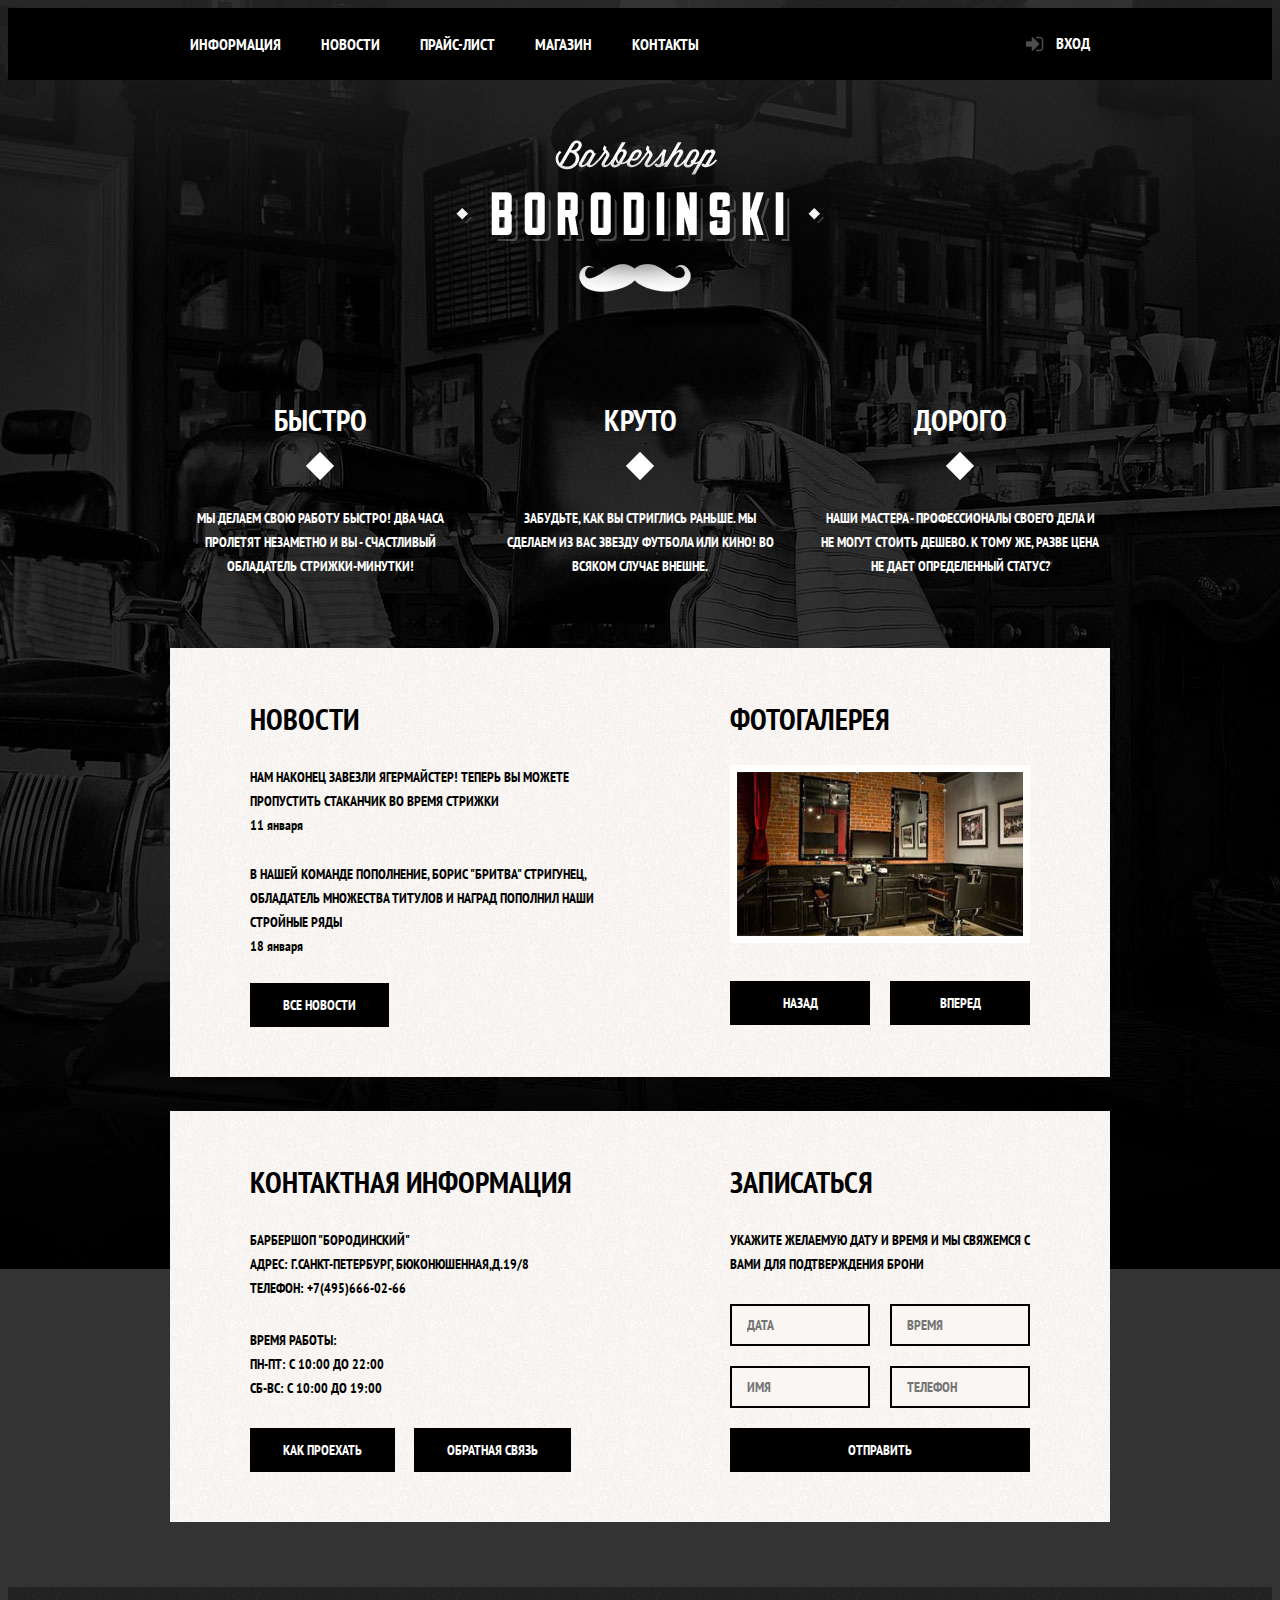
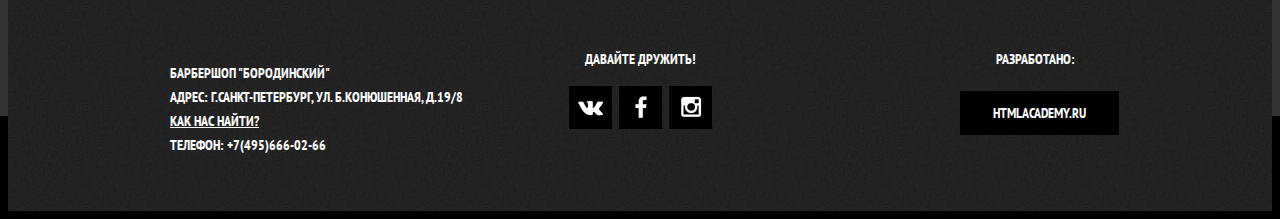
==== commit 9f6a15dc: "добавил шрифты в html" ====
--- a/index.html
+++ b/index.html
@@ -2,6 +2,7 @@
 <html lang="ru">
   <head>
     <meta charset="utf-8">
+      <link href="https://fonts.googleapis.com/css?family=PT+Sans+Narrow:400,700&subset=cyrillic" rel="stylesheet">
 		<link rel="stylesheet" href="https://necolas.github.io/normalize.css/4.1.1/normalize.css">
 		<link rel="stylesheet" href="css/style.css">
 		<meta http-equiv="X-UA-Compatible" content="ie=edge">
@@ -103,7 +104,7 @@
 					<div class="footer-contacts">
 						<p class="footer-info">Барбершоп "Бородинский"<br>
 						Адрес: г.Санкт-Петербург, Ул. Б.Конюшенная, д.19/8</br>
-						<a href="#">Как нас найти?</a><br>
+						<a class="open-map" href="#">Как нас найти?</a><br>
 						Телефон: +7(495)666-02-66</p>
 					</div>
 					<div class="footer-social">
@@ -118,5 +119,22 @@
 					</div>
 				</div>
 			</footer>
+            <div class="login">
+                <button class="btn-close"></button>
+                <h3>Личный кабинет</h3>
+                <form>
+                    <p>Введите пожалуйста свой логин и пароль</p>
+                    <input class="form-login" type="text" name="login" placeholder="Логин">
+                    <input class="form-password" type="text"name="password" placeholder="Пароль">
+                    <input type="checkbox" id="remember"><label for="remember">Запомните меня<span></span></label>
+                    <a href="#">Я забыл пароль!</a>
+                    <button class="enter" type="submit">Войти</button>
+                </form>
+            </div>
+            <div class="map">
+                <button class="btn-close-map"></button>
+                <iframe src="https://www.google.com/maps/embed?pb=!1m18!1m12!1m3!1d1998.5989424124036!2d30.320894616175952!3d59.93879686904783!2m3!1f0!2f0!3f0!3m2!1i1024!2i768!4f13.1!3m3!1m2!1s0x4696310fca5ba729%3A0xea9c53d4493c879f!2sBolshaya+Konyushennaya+ul.%2C+19%2C+Sankt-Peterburg%2C+191186!5e0!3m2!1sen!2sru!4v1472735656423" width="780" height="570" frameborder="0" allowfullscreen></iframe>
+            </div>
+        <script src="js/script.js"></script>
   </body>
 </html>
--- a/css/style.css
+++ b/css/style.css
@@ -76,15 +76,18 @@
 .user-block {
 	position: relative;
 	display: inline-block;
+	box-sizing: border-box;
+	height: 72px;
 	vertical-align: top;
 	padding: 25px 20px;
 	padding-left: 50px;
 	float: right;
 	font-size: 16px;
-  line-height: 20px;
+	line-height: 18px;
   color: #ffffff;
   text-decoration: none;
 }
+
 .user-block::before {
 	content: '';
 	position: absolute;
@@ -110,11 +113,25 @@
 	box-sizing: border-box;
 	float: left;
 }
+.menu-item {
+    position: relative;
+}
 .menu-item a {
 	line-height: 22px;
 }
-.menu-item-active {
-	border-bottom: 4px solid #fff;
+li.menu-item-active {
+    position: relative;
+    background-color: none;
+
+}
+li.menu-item-active::after {
+    content: "";
+    position: absolute;
+    height: 5px;
+    right: 20px;
+    bottom: 0;
+    left: 20px;
+    background-color: #ffffff;
 
 }
 /*=========features=========*/
@@ -178,7 +195,7 @@
 .breadcrumbs li::before {
 	content: '';
 	position: absolute;
-	top: 50%;
+	top: 12px;
 	right: 16px;
 	margin-top: -5px;
 	width: 8px;
@@ -210,13 +227,19 @@
 .filter input {
 	position: relative;
 	display: none;
-}
+	cursor: pointer;
+}
+
 .filter label {
 	position: relative;
 	display: inline-block;
 	line-height: 18px;
 	padding-left: 40px;
 	margin-bottom: 20px;
+	cursor: pointer;
+}
+.filter label:hover {
+    color: #663d15;
 }
 .filter input[type="checkbox"] + label::before {
 	content: '';
@@ -245,13 +268,18 @@
 	background-position: 0 -37px;
 }
 .filter input[type="radio"]:checked + label::before {
-	background-position: 0 0px;
+	background-position: 0 -74px;
 }
 .filter input[type="radio"]:checked + label:hover::before {
 	background-position: 0 -74px;
 }
-.filter input:disabled + label::before {
-	opacity: 0.1;
+.filter input:disabled + label {
+	opacity: 0.5;
+}
+.filter input:disabled + label:hover {
+    cursor: default;
+    color: #000000;
+    opacity: 0.5;
 }
 .gallery {
 	position: relative;
@@ -670,3 +698,177 @@
 	margin-bottom: 120px;
 	border-collapse: collapse;
 }
+.login {
+    position: fixed;
+    top: 200px;
+    left: 50%;
+    display: none;
+    margin-left: -230px;
+    background: url("../img/pattern-white.jpg");
+    color: #000000;
+    padding: 56px 80px;
+    box-sizing: border-box;
+    width: 460px;
+    box-shadow: 0 0 30px #000;
+}
+.login .btn-close {
+    font-size: 0;
+    position: absolute;
+    top: 0;
+    right: 0;
+    width: 0;
+    height: 0;
+    background-color: transparent;
+    outline: none;
+    border: none;
+    cursor: pointer;
+}
+.login .btn-close::before {
+    content: "";
+    position: absolute;
+    top: 20px;
+    right: -40px;
+    width: 25px;
+    border: 3px solid #d0d0d0;
+    transform: rotate(45deg);
+}
+.login .btn-close::after {
+    content: "";
+    position: absolute;
+    top: 20px;
+    right: -40px;
+    width: 25px;
+    border: 3px solid #d0d0d0;
+    transform: rotate(-45deg);
+}
+.login h3 {
+    font-size: 30px;
+    height: 34px;
+    margin: 0;
+}
+.login input[type=text] {
+    width: 100%;
+    box-sizing: border-box;
+    padding-top: 7px;
+    padding-bottom: 7px;
+    margin-bottom: 9px;
+    outline: none;
+    border: 2px solid #000;
+    padding-left: 10px;
+}
+.login input[type=text]::-webkit-input-placeholder {
+    text-transform: uppercase;
+    opacity: 1;
+}
+.login input[type=text]::-moz-placeholder {
+    text-transform: uppercase;
+    opacity: 1;
+}
+.login input.form-login {
+    background: url("../img/sprite-login.png") 270px 10px no-repeat;
+}
+.login input.form-password {
+    background: url("../img/sprite-login.png") 270px -40px no-repeat;
+    margin-bottom: 15px;
+}
+.login input[type=checkbox] {
+    display: none;
+}
+.login label {
+    position: relative;
+    margin: 0;
+    padding-left: 32px;
+}
+.login span {
+    content: "";
+    position: absolute;
+    left: 0px;
+    top: -1px;
+    width: 16px;
+    height: 16px;
+    border: 2px solid #000;
+}
+.login input[type=checkbox]:checked ~ label::after {
+    content: "";
+    position: absolute;
+    top: 8px;
+    left: 1px;
+    width: 16px;
+    background: #000000;
+    border: 1px solid #000;
+    transform: rotate(45deg);
+}
+.login input[type=checkbox]:checked ~ label::before {
+    content: "";
+    position: absolute;
+    top: 8px;
+    left: 1px;
+    width: 16px;
+    background: #000000;
+    border: 1px solid #000;
+    transform: rotate(-45deg);
+}
+.login a {
+    color: #000000;
+    float: right;
+}
+.login .enter {
+    display: block;
+    text-transform: uppercase;
+    text-align: center;
+    background: #000;
+    color: #ffffff;
+    border: none;
+    width: 100%;
+    padding-top: 10px;
+    padding-bottom: 8px;
+    margin-top: 15px;
+}
+.map {
+    position: fixed;
+    display: none;
+    width: 780px;
+    height: 570px;
+    top: 50%;
+    left: 50%;
+    margin-top: -285px;
+    margin-left: -390px;
+
+}
+.map iframe {
+    border: 7px solid #fff;
+}
+.map .btn-close-map {
+    font-size: 0;
+    position: absolute;
+    top: 20px;
+    right: -15px;
+    width: 0;
+    height: 0;
+    background-color: transparent;
+    outline: none;
+    border: none;
+    cursor: pointer;
+}
+
+.map .btn-close-map::before {
+    content: "";
+    position: absolute;
+    top: 0;
+    right: -40px;
+    width: 25px;
+    border: 3px solid #d0d0d0;
+    transform: rotate(45deg);
+}
+.map .btn-close-map::after {
+    content: "";
+    position: absolute;
+    top: 0px;
+    right: -40px;
+    width: 25px;
+    border: 3px solid #d0d0d0;
+    transform: rotate(-45deg);
+}
+.modal-content-show {
+    display: block;
+}